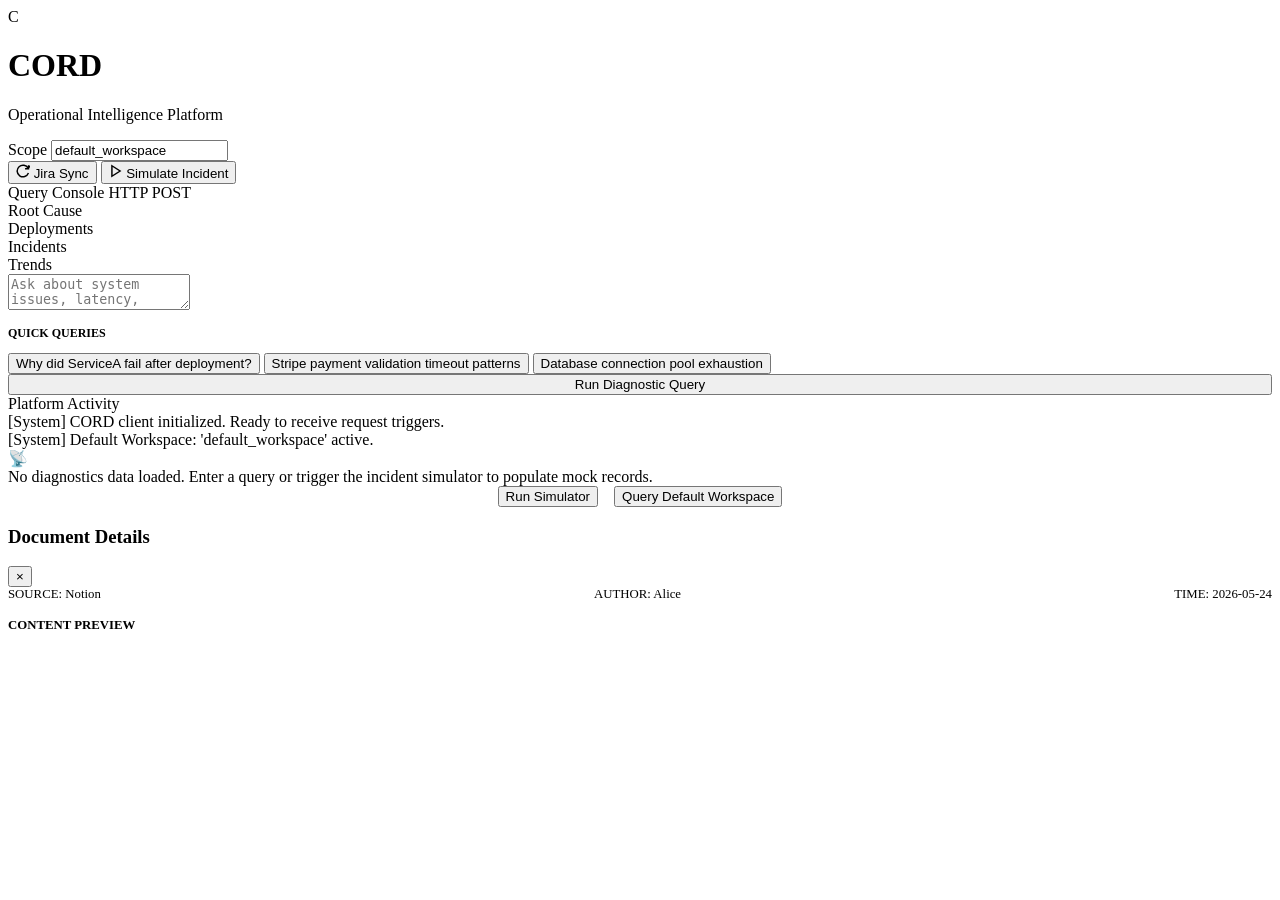
==== frontend/index.html @ 5589d5d8 "Added frontend and other dependencies" ====
<!DOCTYPE html>
<html lang="en">
<head>
  <meta charset="UTF-8">
  <meta name="viewport" content="width=device-width, initial-scale=1.0">
  <title>CORD // Operational Intelligence Dashboard</title>
  <!-- Google Fonts: Outfit -->
  <link rel="preconnect" href="https://fonts.googleapis.com">
  <link rel="preconnect" href="https://fonts.gstatic.com" crossorigin>
  <link href="https://fonts.googleapis.com/css2?family=Outfit:wght@300;400;500;600;700;800&family=JetBrains+Mono:wght@400;500&display=swap" rel="stylesheet">
  
  <link rel="stylesheet" href="/static/style.css">
</head>
<body>
  <div class="ambient-glow-1"></div>
  <div class="ambient-glow-2"></div>

  <header>
    <div class="logo-container">
      <div class="logo-icon">C</div>
      <div class="logo-text">
        <h1>CORD</h1>
        <p>Operational Intelligence Platform</p>
      </div>
    </div>
    
    <div class="header-actions">
      <div class="workspace-picker">
        <label for="workspace-id">Scope</label>
        <input type="text" id="workspace-id" value="default_workspace" placeholder="workspace-id" title="Set scope key for queries & ingestions">
      </div>
      
      <button id="btn-jira-sync" class="btn btn-secondary" title="Simulate synchronizing production tickets from Jira Integration Connector">
        <svg width="14" height="14" viewBox="0 0 24 24" fill="none" stroke="currentColor" stroke-width="2.5"><path d="M21.5 2v6h-6M21.34 15.57a10 10 0 1 1-.57-8.38l5.67-5.67"/></svg>
        Jira Sync
      </button>
      
      <button id="btn-demo-simulate" class="btn btn-accent" title="Trigger ingestion of Notion push, Slack alerts, and Jira issue chain to test live correlation scanners">
        <svg width="14" height="14" viewBox="0 0 24 24" fill="none" stroke="currentColor" stroke-width="2.5"><polygon points="5 3 19 12 5 21 5 3"/></svg>
        Simulate Incident
      </button>
    </div>
  </header>

  <div class="app-container">
    <!-- Left Column: Controls -->
    <div class="console-column">
      <div class="glass-card">
        <div class="card-title">
          <span>Query Console</span>
          <span class="badge">HTTP POST</span>
        </div>
        
        <div class="endpoint-selector">
          <div class="endpoint-pill active" id="pill-root-causes" data-endpoint="/insights/root-causes">Root Cause</div>
          <div class="endpoint-pill" id="pill-deployments" data-endpoint="/insights/deployments">Deployments</div>
          <div class="endpoint-pill" id="pill-incidents" data-endpoint="/insights/incidents">Incidents</div>
          <div class="endpoint-pill" id="pill-trends" data-endpoint="/insights/trends">Trends</div>
        </div>

        <textarea id="query-input" class="query-textarea" placeholder="Ask about system issues, latency, errors..."></textarea>
        
        <div class="sample-queries">
          <p style="font-size: 0.75rem; color: var(--text-muted); font-weight: 700; text-transform: uppercase;">Quick Queries</p>
          <button class="sample-query-btn" data-query="Why did ServiceA fail after deployment?">Why did ServiceA fail after deployment?</button>
          <button class="sample-query-btn" data-query="Identify stripe payment webhook validation timeout patterns.">Stripe payment validation timeout patterns</button>
          <button class="sample-query-btn" data-query="Explain database connection pool exhaustion triggers.">Database connection pool exhaustion</button>
        </div>

        <button id="btn-submit-query" class="btn btn-primary" style="width: 100%;">
          Run Diagnostic Query
        </button>
      </div>

      <div class="glass-card" style="flex-grow: 1;">
        <div class="card-title">
          <span>Platform Activity</span>
          <span class="pulse-indicator" id="activity-pulse"></span>
        </div>
        <div class="status-panel" id="status-console">
          <div class="status-log-line info">[System] CORD client initialized. Ready to receive request triggers.</div>
          <div class="status-log-line">[System] Default Workspace: 'default_workspace' active.</div>
        </div>
      </div>
    </div>

    <!-- Right Column: Results -->
    <div class="dashboard-main">
      <!-- 1. Insight Summary -->
      <div class="glass-card" id="insight-summary-card" style="display: none;">
        <div class="insight-header">
          <div class="insight-classification">
            <span class="type-badge" id="res-classification">root_cause_analysis</span>
            <span class="confidence-score">
              Confidence: <strong id="res-confidence-pct">0%</strong>
              <span class="confidence-bar"><span class="confidence-fill" id="res-confidence-fill"></span></span>
            </span>
          </div>
          <div style="font-size: 0.75rem; color: var(--text-muted);" id="res-execution-time">
            Time: 0.00s
          </div>
        </div>

        <div class="insight-summary-text" id="res-summary">
          Waiting for query input...
        </div>

        <div class="insight-details">
          <div class="detail-item">
            <div class="detail-item-title">Trigger Reasoning Explanation</div>
            <div class="detail-item-content" id="res-confidence-explanation">
              No query executed yet.
            </div>
          </div>
        </div>
      </div>

      <!-- 2. Interactive Incident Timeline & SQLite Correlations Grid -->
      <div style="display: grid; grid-template-columns: 1fr 1fr; gap: 1.5rem;" id="timeline-correlations-section" style="display: none;">
        <!-- Timeline -->
        <div class="glass-card" id="timeline-card" style="display: none;">
          <div class="card-title">Derived Chronological Timeline</div>
          <div class="timeline-container" id="timeline-events-list">
            <!-- Event nodes will render here -->
          </div>
        </div>

        <!-- Relational DB Correlations -->
        <div class="glass-card" id="correlations-card" style="display: none;">
          <div class="card-title">Cross-Source Relational Tracing (SQLite)</div>
          <div class="correlations-list" id="correlations-links-list">
            <!-- Correlation links will render here -->
          </div>
        </div>
      </div>

      <!-- 3. Semantic Evidence Documents -->
      <div class="glass-card" id="evidence-section" style="display: none;">
        <div class="card-title">Ingested Supporting Evidence (Semantic Vector Chunks)</div>
        <div class="evidence-grid" id="evidence-chunks-list">
          <!-- Evidence cards will render here -->
        </div>
      </div>

      <!-- Default Empty State -->
      <div class="glass-card empty-state" id="panel-empty-state">
        <div class="empty-state-icon">📡</div>
        <div class="empty-state-text">No diagnostics data loaded. Enter a query or trigger the incident simulator to populate mock records.</div>
        <div style="display: flex; gap: 1rem; justify-content: center;">
          <button class="btn btn-secondary" onclick="document.getElementById('btn-demo-simulate').click()">Run Simulator</button>
          <button class="btn btn-primary" onclick="runDefaultQuery()">Query Default Workspace</button>
        </div>
      </div>
    </div>
  </div>

  <!-- Evidence Document Lightbox Modal -->
  <div class="modal-overlay" id="evidence-modal">
    <div class="modal-card">
      <div class="modal-header">
        <h3 id="modal-doc-title">Document Details</h3>
        <button class="close-btn" id="modal-close-btn">&times;</button>
      </div>
      <div class="modal-body">
        <div style="display: flex; justify-content: space-between; font-size: 0.8rem; color: var(--text-secondary); margin-bottom: 1rem;">
          <span id="modal-doc-source">SOURCE: Notion</span>
          <span id="modal-doc-author">AUTHOR: Alice</span>
          <span id="modal-doc-time">TIME: 2026-05-24</span>
        </div>
        <div style="font-weight: 700; font-size: 0.8rem; text-transform: uppercase; color: var(--text-muted); margin-bottom: 0.4rem;">Content Preview</div>
        <pre id="modal-doc-content"></pre>
      </div>
    </div>
  </div>

  <script src="/static/app.js"></script>
</body>
</html>
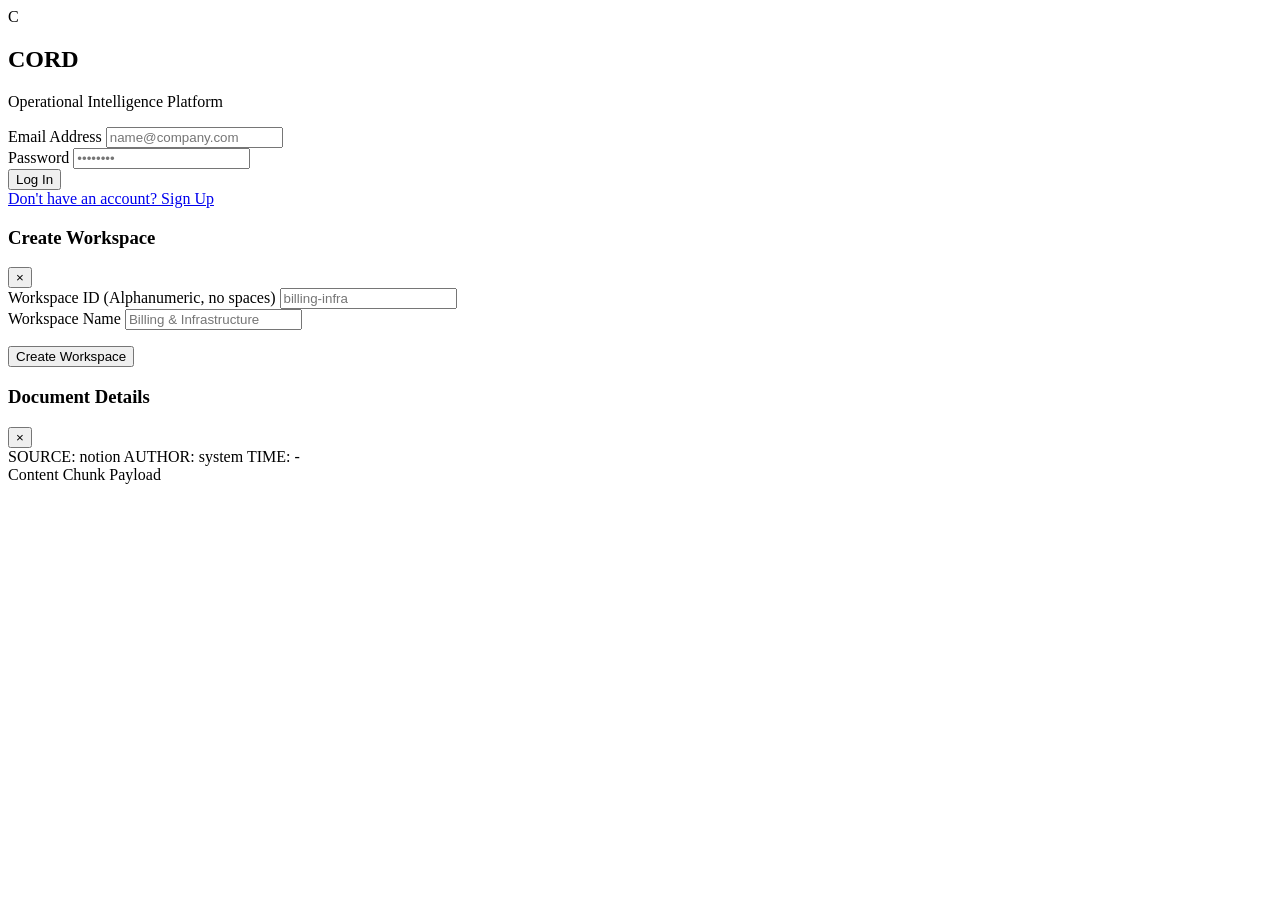
==== commit 1b0cb760: "Several updates regarding tests, infra and logic" ====
--- a/frontend/index.html
+++ b/frontend/index.html
@@ -4,7 +4,7 @@
   <meta charset="UTF-8">
   <meta name="viewport" content="width=device-width, initial-scale=1.0">
   <title>CORD // Operational Intelligence Dashboard</title>
-  <!-- Google Fonts: Outfit -->
+  
   <link rel="preconnect" href="https://fonts.googleapis.com">
   <link rel="preconnect" href="https://fonts.gstatic.com" crossorigin>
   <link href="https://fonts.googleapis.com/css2?family=Outfit:wght@300;400;500;600;700;800&family=JetBrains+Mono:wght@400;500&display=swap" rel="stylesheet">
@@ -12,163 +12,396 @@
   <link rel="stylesheet" href="/static/style.css">
 </head>
 <body>
-  <div class="ambient-glow-1"></div>
-  <div class="ambient-glow-2"></div>
-
-  <header>
-    <div class="logo-container">
-      <div class="logo-icon">C</div>
-      <div class="logo-text">
-        <h1>CORD</h1>
+
+  <!-- Auth Screen (overlay when logged out) -->
+  <div id="auth-screen" class="auth-container">
+    <div class="auth-card">
+      <div class="auth-header">
+        <span class="auth-logo">C</span>
+        <h2>CORD</h2>
         <p>Operational Intelligence Platform</p>
       </div>
-    </div>
-    
-    <div class="header-actions">
-      <div class="workspace-picker">
-        <label for="workspace-id">Scope</label>
-        <input type="text" id="workspace-id" value="default_workspace" placeholder="workspace-id" title="Set scope key for queries & ingestions">
-      </div>
       
-      <button id="btn-jira-sync" class="btn btn-secondary" title="Simulate synchronizing production tickets from Jira Integration Connector">
-        <svg width="14" height="14" viewBox="0 0 24 24" fill="none" stroke="currentColor" stroke-width="2.5"><path d="M21.5 2v6h-6M21.34 15.57a10 10 0 1 1-.57-8.38l5.67-5.67"/></svg>
-        Jira Sync
-      </button>
-      
-      <button id="btn-demo-simulate" class="btn btn-accent" title="Trigger ingestion of Notion push, Slack alerts, and Jira issue chain to test live correlation scanners">
-        <svg width="14" height="14" viewBox="0 0 24 24" fill="none" stroke="currentColor" stroke-width="2.5"><polygon points="5 3 19 12 5 21 5 3"/></svg>
-        Simulate Incident
-      </button>
-    </div>
-  </header>
-
-  <div class="app-container">
-    <!-- Left Column: Controls -->
-    <div class="console-column">
-      <div class="glass-card">
-        <div class="card-title">
-          <span>Query Console</span>
-          <span class="badge">HTTP POST</span>
+      <div class="auth-message" id="auth-error-msg" style="display: none;"></div>
+
+      <form id="auth-form" onsubmit="handleAuthSubmit(event)">
+        <div class="form-group">
+          <label for="auth-email">Email Address</label>
+          <input type="email" id="auth-email" required placeholder="name@company.com">
         </div>
         
-        <div class="endpoint-selector">
-          <div class="endpoint-pill active" id="pill-root-causes" data-endpoint="/insights/root-causes">Root Cause</div>
-          <div class="endpoint-pill" id="pill-deployments" data-endpoint="/insights/deployments">Deployments</div>
-          <div class="endpoint-pill" id="pill-incidents" data-endpoint="/insights/incidents">Incidents</div>
-          <div class="endpoint-pill" id="pill-trends" data-endpoint="/insights/trends">Trends</div>
-        </div>
-
-        <textarea id="query-input" class="query-textarea" placeholder="Ask about system issues, latency, errors..."></textarea>
-        
-        <div class="sample-queries">
-          <p style="font-size: 0.75rem; color: var(--text-muted); font-weight: 700; text-transform: uppercase;">Quick Queries</p>
-          <button class="sample-query-btn" data-query="Why did ServiceA fail after deployment?">Why did ServiceA fail after deployment?</button>
-          <button class="sample-query-btn" data-query="Identify stripe payment webhook validation timeout patterns.">Stripe payment validation timeout patterns</button>
-          <button class="sample-query-btn" data-query="Explain database connection pool exhaustion triggers.">Database connection pool exhaustion</button>
-        </div>
-
-        <button id="btn-submit-query" class="btn btn-primary" style="width: 100%;">
-          Run Diagnostic Query
-        </button>
-      </div>
-
-      <div class="glass-card" style="flex-grow: 1;">
-        <div class="card-title">
-          <span>Platform Activity</span>
-          <span class="pulse-indicator" id="activity-pulse"></span>
-        </div>
-        <div class="status-panel" id="status-console">
-          <div class="status-log-line info">[System] CORD client initialized. Ready to receive request triggers.</div>
-          <div class="status-log-line">[System] Default Workspace: 'default_workspace' active.</div>
-        </div>
-      </div>
-    </div>
-
-    <!-- Right Column: Results -->
-    <div class="dashboard-main">
-      <!-- 1. Insight Summary -->
-      <div class="glass-card" id="insight-summary-card" style="display: none;">
-        <div class="insight-header">
-          <div class="insight-classification">
-            <span class="type-badge" id="res-classification">root_cause_analysis</span>
-            <span class="confidence-score">
-              Confidence: <strong id="res-confidence-pct">0%</strong>
-              <span class="confidence-bar"><span class="confidence-fill" id="res-confidence-fill"></span></span>
-            </span>
-          </div>
-          <div style="font-size: 0.75rem; color: var(--text-muted);" id="res-execution-time">
-            Time: 0.00s
-          </div>
-        </div>
-
-        <div class="insight-summary-text" id="res-summary">
-          Waiting for query input...
-        </div>
-
-        <div class="insight-details">
-          <div class="detail-item">
-            <div class="detail-item-title">Trigger Reasoning Explanation</div>
-            <div class="detail-item-content" id="res-confidence-explanation">
-              No query executed yet.
-            </div>
-          </div>
-        </div>
-      </div>
-
-      <!-- 2. Interactive Incident Timeline & SQLite Correlations Grid -->
-      <div style="display: grid; grid-template-columns: 1fr 1fr; gap: 1.5rem;" id="timeline-correlations-section" style="display: none;">
-        <!-- Timeline -->
-        <div class="glass-card" id="timeline-card" style="display: none;">
-          <div class="card-title">Derived Chronological Timeline</div>
-          <div class="timeline-container" id="timeline-events-list">
-            <!-- Event nodes will render here -->
-          </div>
-        </div>
-
-        <!-- Relational DB Correlations -->
-        <div class="glass-card" id="correlations-card" style="display: none;">
-          <div class="card-title">Cross-Source Relational Tracing (SQLite)</div>
-          <div class="correlations-list" id="correlations-links-list">
-            <!-- Correlation links will render here -->
-          </div>
-        </div>
-      </div>
-
-      <!-- 3. Semantic Evidence Documents -->
-      <div class="glass-card" id="evidence-section" style="display: none;">
-        <div class="card-title">Ingested Supporting Evidence (Semantic Vector Chunks)</div>
-        <div class="evidence-grid" id="evidence-chunks-list">
-          <!-- Evidence cards will render here -->
-        </div>
-      </div>
-
-      <!-- Default Empty State -->
-      <div class="glass-card empty-state" id="panel-empty-state">
-        <div class="empty-state-icon">📡</div>
-        <div class="empty-state-text">No diagnostics data loaded. Enter a query or trigger the incident simulator to populate mock records.</div>
-        <div style="display: flex; gap: 1rem; justify-content: center;">
-          <button class="btn btn-secondary" onclick="document.getElementById('btn-demo-simulate').click()">Run Simulator</button>
-          <button class="btn btn-primary" onclick="runDefaultQuery()">Query Default Workspace</button>
-        </div>
+        <div class="form-group">
+          <label for="auth-password">Password</label>
+          <input type="password" id="auth-password" required placeholder="••••••••">
+        </div>
+
+        <button type="submit" id="auth-submit-btn" class="btn btn-primary btn-block">Log In</button>
+      </form>
+
+      <div class="auth-footer">
+        <a href="#" id="auth-toggle-link" onclick="toggleAuthMode(event)">Don't have an account? Sign Up</a>
       </div>
     </div>
   </div>
 
-  <!-- Evidence Document Lightbox Modal -->
+  <!-- Main Dashboard View -->
+  <div id="main-dashboard" class="dashboard-root" style="display: none;">
+    <!-- Sidebar / Top Navigation Container -->
+    <header class="app-header">
+      <div class="header-logo-section">
+        <div class="header-logo-icon">C</div>
+        <div>
+          <h1>CORD</h1>
+          <p>Operational Intelligence</p>
+        </div>
+      </div>
+
+      <!-- Descriptive Pitch / What Cord Does -->
+      <div class="app-pitch">
+        CORD aggregates Slack, Notion, Jira, and GDrive to cluster issues, trace deployments, and identify escalation bottlenecks.
+      </div>
+
+      <div class="header-user-section">
+        <div class="workspace-selector-group">
+          <select id="workspace-select" onchange="switchWorkspace(this.value)">
+            <option value="default_workspace">Default Workspace</option>
+          </select>
+          <button onclick="openNewWorkspaceModal()" class="btn btn-icon" title="Create New Workspace">+</button>
+        </div>
+        
+        <span class="user-email-display" id="user-display-email">user@company.com</span>
+        <button onclick="handleLogout()" class="btn btn-outline btn-sm">Log Out</button>
+      </div>
+    </header>
+
+    <!-- Navigation Tabs -->
+    <nav class="navigation-tabs">
+      <div class="tab-item active" data-tab="tab-diagnostics">Diagnostics</div>
+      <div class="tab-item" data-tab="tab-recurring">Recurring Issues</div>
+      <div class="tab-item" data-tab="tab-deployments">Deployments</div>
+      <div class="tab-item" data-tab="tab-escalations">Escalations</div>
+      <div class="tab-item" data-tab="tab-timeline">Timeline</div>
+      <div class="tab-item" data-tab="tab-integrations">Connections</div>
+      <div class="tab-item" data-tab="tab-evaluation">Evaluation</div>
+    </nav>
+
+    <!-- Main Content Grid -->
+    <main class="dashboard-viewport">
+      
+      <!-- Tab 1: Diagnostics -->
+      <div id="tab-diagnostics" class="tab-content active">
+        <div class="diagnostics-grid">
+          <!-- Left Console -->
+          <div class="control-panel">
+            <div class="flat-card">
+              <h3 class="panel-title">Run Diagnostic Query</h3>
+              
+              <div class="endpoint-selector">
+                <label class="radio-pill">
+                  <input type="radio" name="endpoint" value="/insights/root-causes" checked>
+                  <span>Root Cause</span>
+                </label>
+                <label class="radio-pill">
+                  <input type="radio" name="endpoint" value="/insights/deployments">
+                  <span>Deployments</span>
+                </label>
+                <label class="radio-pill">
+                  <input type="radio" name="endpoint" value="/insights/incidents">
+                  <span>Incidents</span>
+                </label>
+                <label class="radio-pill">
+                  <input type="radio" name="endpoint" value="/insights/trends">
+                  <span>Trends</span>
+                </label>
+              </div>
+
+              <div class="form-group">
+                <textarea id="query-input" placeholder="Ask about database connection saturation, stripe validation timeouts, etc..."></textarea>
+              </div>
+
+              <div class="quick-links">
+                <span class="quick-links-title">Quick Queries</span>
+                <button class="quick-link-btn" onclick="populateQuery('Why did ServiceA fail after deployment?')">Post-Deployment Outage</button>
+                <button class="quick-link-btn" onclick="populateQuery('Identify stripe payment webhook validation timeout patterns.')">Stripe webhook timeouts</button>
+                <button class="quick-link-btn" onclick="populateQuery('Explain database connection pool exhaustion triggers.')">DB Pool Exhaustion</button>
+              </div>
+
+              <button id="btn-submit-query" onclick="executeDiagnosticQuery()" class="btn btn-primary btn-block">Run Analysis</button>
+            </div>
+
+            <!-- Activity Log -->
+            <div class="flat-card flex-grow">
+              <h3 class="panel-title">System Execution Logs</h3>
+              <div class="status-console" id="status-console">
+                <div class="log-line info">System: CORD client initialized. Ready to receive commands.</div>
+              </div>
+            </div>
+          </div>
+
+          <!-- Right Output Screen -->
+          <div class="output-panel">
+            <!-- Loading Indicator -->
+            <div id="diagnostics-loader" class="loader-view" style="display: none;">
+              <span class="spinner"></span>
+              <p>Analyzing system signals and evidence...</p>
+            </div>
+
+            <!-- Default Empty Screen -->
+            <div id="diagnostics-empty" class="empty-state">
+              <span class="empty-icon">📡</span>
+              <h3>No diagnostics loaded</h3>
+              <p>Enter a query or trigger the incident simulator to populate operational reports.</p>
+            </div>
+
+            <!-- Diagnostic Results Wrapper -->
+            <div id="diagnostics-results" style="display: none;">
+              <!-- 1. Synth Report -->
+              <div class="flat-card result-summary-card">
+                <div class="result-header">
+                  <div class="result-meta">
+                    <span class="badge" id="res-classification">root_cause_analysis</span>
+                    <span class="confidence-container">
+                      Confidence: <strong id="res-confidence-pct">0%</strong>
+                    </span>
+                  </div>
+                  <span id="res-execution-time" class="time-elapsed">0.00s</span>
+                </div>
+                <div class="summary-text" id="res-summary"></div>
+                <div class="summary-explanation" id="res-confidence-explanation"></div>
+              </div>
+
+              <!-- 2. Split events and correlations -->
+              <div class="results-split-grid">
+                <!-- Timeline events -->
+                <div class="flat-card">
+                  <h3 class="panel-title">Timeline Tracing</h3>
+                  <div class="timeline-trail" id="timeline-events-list"></div>
+                </div>
+
+                <!-- SQLite Correlations -->
+                <div class="flat-card">
+                  <h3 class="panel-title">Cross-Source Relational Links</h3>
+                  <div class="correlation-trail" id="correlations-links-list"></div>
+                </div>
+              </div>
+
+              <!-- 3. Chunk documents -->
+              <div class="flat-card">
+                <h3 class="panel-title">Supporting Documents (Qdrant Vector Chunks)</h3>
+                <div class="evidence-list" id="evidence-chunks-list"></div>
+              </div>
+            </div>
+          </div>
+        </div>
+      </div>
+
+      <!-- Tab 2: Recurring Issues -->
+      <div id="tab-recurring" class="tab-content">
+        <div class="flat-card">
+          <div class="content-header">
+            <h2>Recurring Operational Issues</h2>
+            <span class="badge" id="issues-count-badge">0 Active Clusters</span>
+          </div>
+          <p class="section-desc">Identifies events of high semantic similarity occurring repeatedly across workspaces.</p>
+          <div class="vertical-list" id="recurring-issues-container"></div>
+        </div>
+      </div>
+
+      <!-- Tab 3: Deployments -->
+      <div id="tab-deployments" class="tab-content">
+        <div class="flat-card">
+          <div class="content-header">
+            <h2>Deployment Instability Analysis</h2>
+            <span class="badge" id="deployments-count-badge">0 Analyzed</span>
+          </div>
+          <p class="section-desc">Correlates software deployment releases with subsequent latency regressions and errors.</p>
+          <div class="vertical-list" id="deployments-container"></div>
+        </div>
+      </div>
+
+      <!-- Tab 4: Escalations -->
+      <div id="tab-escalations" class="tab-content">
+        <div class="flat-card">
+          <div class="content-header">
+            <h2>Incident Escalation Pathways</h2>
+            <span class="badge" id="escalations-count-badge">0 Logs</span>
+          </div>
+          <p class="section-desc">Traces engineer handoffs, priority changes, and triage times during incident resolution.</p>
+          <div class="vertical-list" id="escalations-container"></div>
+        </div>
+      </div>
+
+      <!-- Tab 5: Timeline -->
+      <div id="tab-timeline" class="tab-content">
+        <div class="flat-card">
+          <div class="content-header">
+            <h2>Unified Chronological Timeline</h2>
+            <span class="badge" id="timeline-count-badge">0 Events</span>
+          </div>
+          <p class="section-desc">Consolidated view of Slack alerts, commits, Notion pages, and Jira updates.</p>
+          <div class="timeline-trail" id="pilot-timeline-container" style="margin-top: 1.5rem; padding-left: 1rem;"></div>
+        </div>
+      </div>
+
+
+
+      <!-- Tab 7: Connections -->
+      <div id="tab-integrations" class="tab-content">
+        <div class="integrations-layout">
+          <!-- Connectors list -->
+          <div class="connector-list-pane">
+            <div class="flat-card">
+              <h3 class="panel-title">Production Integrations</h3>
+              <p class="panel-desc">Configure access credentials to connect actual company systems.</p>
+              
+              <div class="connector-selection-list">
+                <div class="connector-item active" onclick="selectConnector('notion')" id="conn-item-notion">
+                  <div class="connector-details">
+                    <strong>Notion API Workspace</strong>
+                    <span class="status-indicator" id="status-notion">Not Configured</span>
+                  </div>
+                </div>
+                <div class="connector-item" onclick="selectConnector('slack')" id="conn-item-slack">
+                  <div class="connector-details">
+                    <strong>Slack Bot Crawler</strong>
+                    <span class="status-indicator" id="status-slack">Not Configured</span>
+                  </div>
+                </div>
+                <div class="connector-item" onclick="selectConnector('jira')" id="conn-item-jira">
+                  <div class="connector-details">
+                    <strong>Jira Issue Tracker</strong>
+                    <span class="status-indicator" id="status-jira">Not Configured</span>
+                  </div>
+                </div>
+                <div class="connector-item" onclick="selectConnector('gdrive')" id="conn-item-gdrive">
+                  <div class="connector-details">
+                    <strong>Google Drive Documents</strong>
+                    <span class="status-indicator" id="status-gdrive">Not Configured</span>
+                  </div>
+                </div>
+              </div>
+            </div>
+
+            <!-- Workspace Data Sync -->
+            <div class="flat-card" style="margin-top: 1.5rem;">
+              <h3 class="panel-title">Workspace Data Sync</h3>
+              <p class="panel-desc">Triggers aggregation, vectorization, and knowledge graph mapping for the active workspace.</p>
+              
+              <div class="sync-status-container" style="margin-top: 1rem;">
+                <button id="btn-workspace-sync" onclick="syncActiveWorkspace()" class="btn btn-primary btn-block">Sync Workspace Data</button>
+                
+                <div id="sync-loader-wrapper" class="sync-loader-wrapper" style="display: none; flex-direction: column; align-items: center; justify-content: center; margin-top: 1.5rem;">
+                  <div class="circular-progress-container">
+                    <svg class="circular-progress-svg" viewBox="0 0 100 100">
+                      <circle class="bg-ring" cx="50" cy="50" r="40"></circle>
+                      <circle class="progress-ring" id="sync-progress-bar" cx="50" cy="50" r="40"></circle>
+                    </svg>
+                    <div class="progress-value" id="sync-progress-pct">0%</div>
+                  </div>
+                  <div class="progress-phase" id="sync-progress-phase">Initiating...</div>
+                </div>
+              </div>
+            </div>
+          </div>
+
+          <!-- Configuration Form Panel -->
+          <div class="connector-form-pane">
+            <div class="flat-card" id="connector-config-card">
+              <h3 class="panel-title" id="connector-title">Configure Notion Connection</h3>
+              <p class="panel-desc" id="connector-desc">Input API keys to crawl database pages recursively.</p>
+              
+              <div id="connector-msg" class="auth-message" style="display: none; margin-bottom: 1.5rem;"></div>
+
+              <div id="form-connector-fields">
+                <!-- Fields are dynamically inserted by app.js depending on connector chosen -->
+              </div>
+
+              <div class="form-actions">
+                <button onclick="testActiveConnector()" class="btn btn-outline">Test Connection</button>
+                <button onclick="saveActiveConnector()" class="btn btn-primary">Save Settings</button>
+              </div>
+            </div>
+          </div>
+        </div>
+      </div>
+
+      <!-- Tab 8: Evaluation -->
+      <div id="tab-evaluation" class="tab-content">
+        <div class="flat-card">
+          <div class="content-header">
+            <h2>Pilot Evaluation & Trust Metrics</h2>
+            <span class="badge">Programmatic Benchmarks</span>
+          </div>
+          <p class="section-desc">Measures operational response precision, data coverage, and filters hallucinations.</p>
+          
+          <div class="evaluation-metrics-grid">
+            <div class="metric-block">
+              <div class="metric-value green" id="eval-precision">0.0%</div>
+              <div class="metric-label">Retrieval Precision</div>
+            </div>
+            <div class="metric-block">
+              <div class="metric-value green" id="eval-recall">0.0%</div>
+              <div class="metric-label">Retrieval Recall</div>
+            </div>
+            <div class="metric-block">
+              <div class="metric-value" id="eval-consistency">0.0%</div>
+              <div class="metric-label">Evidence Consistency</div>
+            </div>
+            <div class="metric-block">
+              <div class="metric-value" id="eval-hallucination">0.0%</div>
+              <div class="metric-label">Hallucination Rate</div>
+            </div>
+          </div>
+
+          <div class="flat-card log-display-subcard">
+            <h4 class="subcard-title">Evaluation Validation Tracing Log</h4>
+            <div class="status-console" id="eval-diagnostics-console" style="max-height: 200px;">
+              <div class="log-line info">System: Evaluation engine online. Ready to execute reports.</div>
+            </div>
+          </div>
+        </div>
+      </div>
+
+    </main>
+  </div>
+
+  <!-- Dialog Modal: Create Workspace -->
+  <div class="modal-overlay" id="new-workspace-modal">
+    <div class="modal-card">
+      <div class="modal-header">
+        <h3>Create Workspace</h3>
+        <button onclick="closeNewWorkspaceModal()" class="close-btn">&times;</button>
+      </div>
+      <div class="modal-body">
+        <div id="modal-ws-error" class="auth-message" style="display: none; margin-bottom: 1rem;"></div>
+        <div class="form-group">
+          <label for="new-ws-id">Workspace ID (Alphanumeric, no spaces)</label>
+          <input type="text" id="new-ws-id" placeholder="billing-infra">
+        </div>
+        <div class="form-group">
+          <label for="new-ws-name">Workspace Name</label>
+          <input type="text" id="new-ws-name" placeholder="Billing & Infrastructure">
+        </div>
+        <button onclick="submitNewWorkspace()" class="btn btn-primary btn-block" style="margin-top: 1rem;">Create Workspace</button>
+      </div>
+    </div>
+  </div>
+
+  <!-- Dialog Modal: View Evidence Chunks -->
   <div class="modal-overlay" id="evidence-modal">
     <div class="modal-card">
       <div class="modal-header">
         <h3 id="modal-doc-title">Document Details</h3>
-        <button class="close-btn" id="modal-close-btn">&times;</button>
+        <button class="close-btn" onclick="document.getElementById('evidence-modal').style.display='none'">&times;</button>
       </div>
       <div class="modal-body">
-        <div style="display: flex; justify-content: space-between; font-size: 0.8rem; color: var(--text-secondary); margin-bottom: 1rem;">
-          <span id="modal-doc-source">SOURCE: Notion</span>
-          <span id="modal-doc-author">AUTHOR: Alice</span>
-          <span id="modal-doc-time">TIME: 2026-05-24</span>
-        </div>
-        <div style="font-weight: 700; font-size: 0.8rem; text-transform: uppercase; color: var(--text-muted); margin-bottom: 0.4rem;">Content Preview</div>
-        <pre id="modal-doc-content"></pre>
+        <div class="modal-metadata">
+          <span id="modal-doc-source">SOURCE: notion</span>
+          <span id="modal-doc-author">AUTHOR: system</span>
+          <span id="modal-doc-time">TIME: -</span>
+        </div>
+        <div class="modal-preview-title">Content Chunk Payload</div>
+        <pre class="modal-pre-content" id="modal-doc-content"></pre>
       </div>
     </div>
   </div>
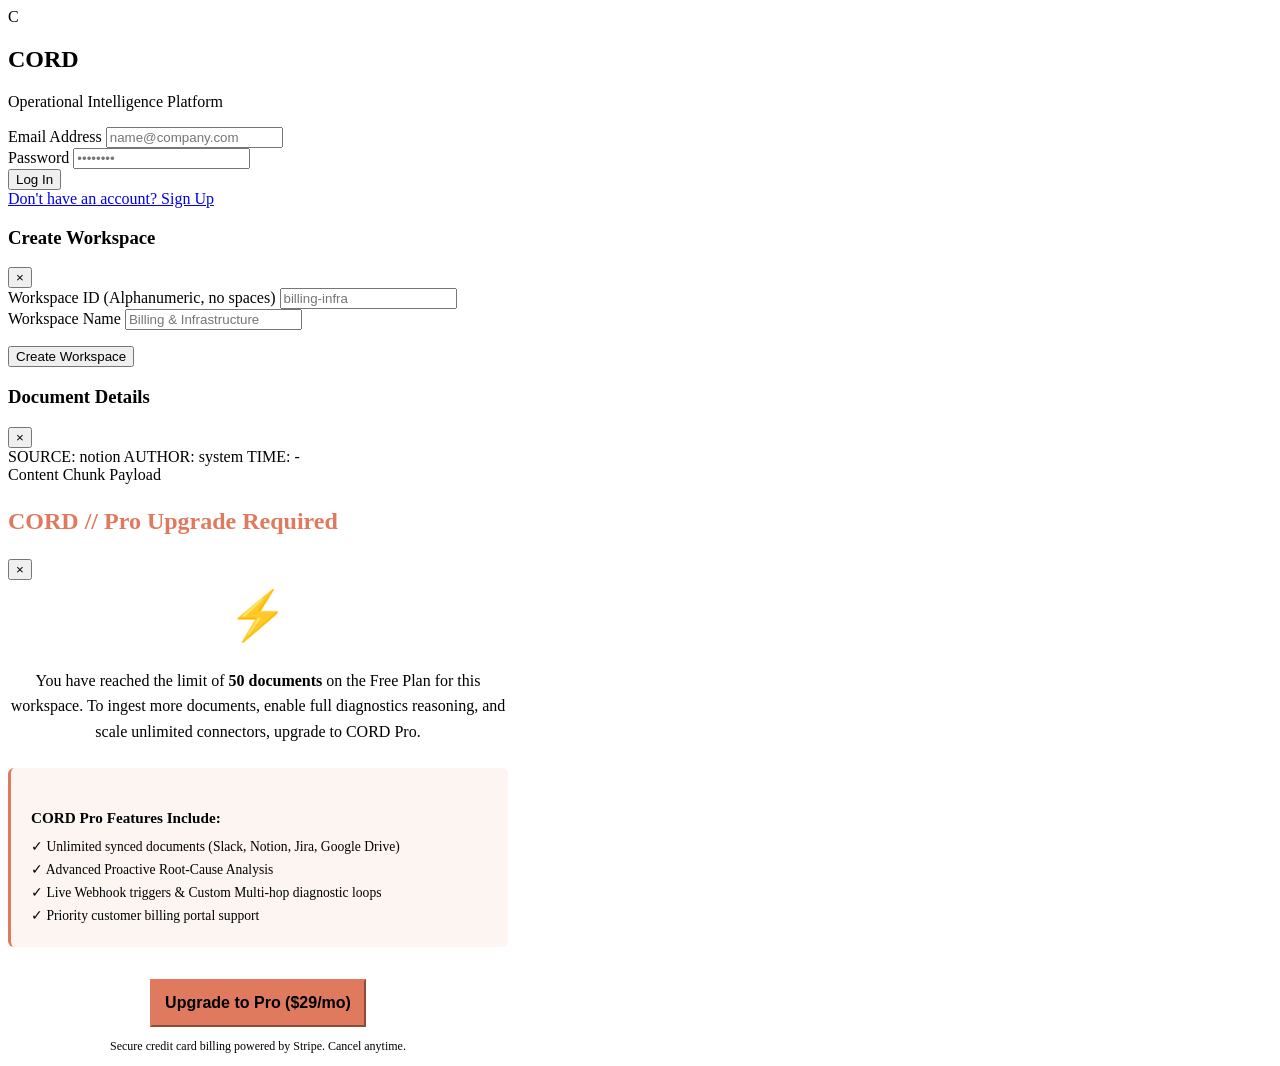
==== commit 1633a553: "Added landing and payments support for tiers" ====
--- a/frontend/index.html
+++ b/frontend/index.html
@@ -9,7 +9,7 @@
   <link rel="preconnect" href="https://fonts.gstatic.com" crossorigin>
   <link href="https://fonts.googleapis.com/css2?family=Outfit:wght@300;400;500;600;700;800&family=JetBrains+Mono:wght@400;500&display=swap" rel="stylesheet">
   
-  <link rel="stylesheet" href="/static/style.css">
+  <link rel="stylesheet" href="/static/style.css?v=2.0">
 </head>
 <body>
 
@@ -67,6 +67,7 @@
             <option value="default_workspace">Default Workspace</option>
           </select>
           <button onclick="openNewWorkspaceModal()" class="btn btn-icon" title="Create New Workspace">+</button>
+          <span id="workspace-plan-badge" class="plan-badge free" onclick="handleBillingPortal()" title="Manage subscription">Free</span>
         </div>
         
         <span class="user-email-display" id="user-display-email">user@company.com</span>
@@ -80,6 +81,7 @@
       <div class="tab-item" data-tab="tab-recurring">Recurring Issues</div>
       <div class="tab-item" data-tab="tab-deployments">Deployments</div>
       <div class="tab-item" data-tab="tab-escalations">Escalations</div>
+      <div class="tab-item" data-tab="tab-workflows">Workflows</div>
       <div class="tab-item" data-tab="tab-timeline">Timeline</div>
       <div class="tab-item" data-tab="tab-integrations">Connections</div>
       <div class="tab-item" data-tab="tab-evaluation">Evaluation</div>
@@ -155,40 +157,66 @@
 
             <!-- Diagnostic Results Wrapper -->
             <div id="diagnostics-results" style="display: none;">
-              <!-- 1. Synth Report -->
-              <div class="flat-card result-summary-card">
-                <div class="result-header">
-                  <div class="result-meta">
-                    <span class="badge" id="res-classification">root_cause_analysis</span>
-                    <span class="confidence-container">
-                      Confidence: <strong id="res-confidence-pct">0%</strong>
-                    </span>
-                  </div>
-                  <span id="res-execution-time" class="time-elapsed">0.00s</span>
-                </div>
-                <div class="summary-text" id="res-summary"></div>
-                <div class="summary-explanation" id="res-confidence-explanation"></div>
-              </div>
-
-              <!-- 2. Split events and correlations -->
-              <div class="results-split-grid">
-                <!-- Timeline events -->
-                <div class="flat-card">
-                  <h3 class="panel-title">Timeline Tracing</h3>
-                  <div class="timeline-trail" id="timeline-events-list"></div>
-                </div>
-
-                <!-- SQLite Correlations -->
-                <div class="flat-card">
-                  <h3 class="panel-title">Cross-Source Relational Links</h3>
-                  <div class="correlation-trail" id="correlations-links-list"></div>
-                </div>
-              </div>
-
-              <!-- 3. Chunk documents -->
-              <div class="flat-card">
-                <h3 class="panel-title">Supporting Documents (Qdrant Vector Chunks)</h3>
-                <div class="evidence-list" id="evidence-chunks-list"></div>
+              <div class="diagnostics-dashboard-grid">
+                <!-- Left Column: Report Summary and Evidence Trails -->
+                <div class="diagnostics-main-col">
+                  <!-- 1. Synth Report -->
+                  <div class="flat-card result-summary-card">
+                    <div class="result-header">
+                      <div class="result-meta">
+                        <span class="badge" id="res-classification">root_cause_analysis</span>
+                        <span class="confidence-container">
+                          Confidence: <strong id="res-confidence-pct">0%</strong>
+                        </span>
+                      </div>
+                      <span id="res-execution-time" class="time-elapsed">0.00s</span>
+                    </div>
+                    <div class="summary-text" id="res-summary"></div>
+                    <div class="summary-explanation" id="res-confidence-explanation"></div>
+                  </div>
+
+                  <!-- 2. Split events and correlations -->
+                  <div class="results-split-grid">
+                    <!-- Timeline events -->
+                    <div class="flat-card">
+                      <h3 class="panel-title">Timeline Tracing</h3>
+                      <div class="timeline-trail" id="timeline-events-list"></div>
+                    </div>
+
+                    <!-- SQLite Correlations -->
+                    <div class="flat-card">
+                      <h3 class="panel-title">Cross-Source Relational Links</h3>
+                      <div class="correlation-trail" id="correlations-links-list"></div>
+                    </div>
+                  </div>
+
+                  <!-- 3. Chunk documents -->
+                  <div class="flat-card" style="margin-bottom: 0;">
+                    <h3 class="panel-title">Supporting Documents (Qdrant Vector Chunks)</h3>
+                    <div class="evidence-list" id="evidence-chunks-list"></div>
+                  </div>
+                </div>
+
+                <!-- Right Column: Interactive Follow-up Chat -->
+                <div class="diagnostics-chat-col">
+                  <div class="flat-card diagnostics-chat-card" style="margin-top: 0; margin-bottom: 0;">
+                    <h3 class="panel-title">Interactive Follow-up Chat</h3>
+                    <p class="panel-desc">Ask follow-up questions over historical timeline data and supporting documentation.</p>
+                    
+                    <div class="chat-conversation-container" id="diagnostics-chat-history">
+                      <div class="chat-message assistant">
+                        <div class="chat-message-bubble">
+                          Hello! I am your CORD Diagnostics Assistant. Ask me any follow-up questions about the system state or retrieved evidence above.
+                        </div>
+                      </div>
+                    </div>
+                    
+                    <div class="chat-input-row">
+                      <input type="text" id="diagnostics-chat-input" placeholder="e.g., Who approved the release? What database configs changed?" onkeydown="handleChatInputKey(event)">
+                      <button id="btn-submit-chat" onclick="sendChatDiagnosticsMessage()" class="btn btn-primary">Send</button>
+                    </div>
+                  </div>
+                </div>
               </div>
             </div>
           </div>
@@ -302,6 +330,16 @@
                 </div>
               </div>
             </div>
+
+            <!-- Demo Environment Seeder -->
+            <div class="flat-card" style="margin-top: 1.5rem;">
+              <h3 class="panel-title">Demo Environment Seeder</h3>
+              <p class="panel-desc">Seed the database with a high-fidelity mock Notion workspace, Jira project, and Slack threads to demonstrate capabilities to customers.</p>
+              
+              <div style="margin-top: 1rem;">
+                <button id="btn-seed-demo" onclick="seedDemoWorkspace()" class="btn btn-secondary btn-block" style="background-color: var(--accent-cyan); color: var(--bg-primary); border: none; font-weight: 600;">Seed Demo Project</button>
+              </div>
+            </div>
           </div>
 
           <!-- Configuration Form Panel -->
@@ -322,6 +360,152 @@
               </div>
             </div>
           </div>
+        </div>
+      </div>
+
+      <!-- Tab: Workflows -->
+      <div id="tab-workflows" class="tab-content">
+        <div class="workflows-dashboard-grid">
+          
+          <!-- Left: Workflows List -->
+          <div class="workflows-list-panel">
+            <div class="flat-card">
+              <div class="content-header">
+                <h2>Operational Workflows</h2>
+                <div class="workflow-header-actions">
+                  <span class="badge" id="workflows-count-badge">0 Active</span>
+                </div>
+              </div>
+              <p class="section-desc">Track and coordinate supervised incident triage response and customer escalation workflows.</p>
+              
+              <!-- Filter Pill bar -->
+              <div class="filter-bar" style="margin-bottom: 1.5rem; display: flex; gap: 0.5rem; flex-wrap: wrap;">
+                <button id="wf-filter-all" class="btn btn-sm btn-outline active-filter-pill" onclick="filterWorkflows('all')">All</button>
+                <button id="wf-filter-pending_review" class="btn btn-sm btn-outline" onclick="filterWorkflows('pending_review')">Pending Review</button>
+                <button id="wf-filter-in_progress" class="btn btn-sm btn-outline" onclick="filterWorkflows('in_progress')">In Progress</button>
+                <button id="wf-filter-escalated" class="btn btn-sm btn-outline" onclick="filterWorkflows('escalated')">Escalated</button>
+                <button id="wf-filter-completed" class="btn btn-sm btn-outline" onclick="filterWorkflows('completed')">Completed</button>
+              </div>
+
+              <!-- Workflows List Container -->
+              <div id="workflows-container" class="workflows-scroll-container">
+                <!-- Dynamically loaded workflows -->
+              </div>
+            </div>
+          </div>
+
+          <!-- Right: Workflow Actions & Live Asset Linker -->
+          <div class="workflow-details-panel">
+            <!-- Active Workflow View -->
+            <div id="active-workflow-view" class="flat-card" style="display: none;">
+              <h3 class="panel-title" id="active-wf-title">Workflow Title</h3>
+              <p class="panel-desc" id="active-wf-type-status">Type: incident_response | State: pending_review</p>
+              
+              <div class="workflow-meta-box" style="background: rgba(255, 255, 255, 0.03); padding: 1rem; border-radius: 6px; margin-bottom: 1.5rem;">
+                <div style="margin-bottom: 0.5rem;"><strong>Assigned:</strong> <span id="active-wf-assignees">-</span></div>
+                <div style="margin-bottom: 0.5rem;"><strong>Priority:</strong> <span id="active-wf-priority">-</span></div>
+                <div style="margin-bottom: 0.5rem;"><strong>Created:</strong> <span id="active-wf-created">-</span></div>
+              </div>
+
+              <!-- Recommendations Section -->
+              <div style="margin-bottom: 1.5rem;">
+                <h4 style="font-size: 0.85rem; text-transform: uppercase; color: var(--text-muted); font-weight: 700; margin-bottom: 0.5rem;">Recommendations & Remediations</h4>
+                <ul id="active-wf-recommendations" style="padding-left: 1.2rem; line-height: 1.5; font-size: 0.9rem;">
+                  <!-- Dynamically populated -->
+                </ul>
+              </div>
+
+              <!-- Transition Log Timeline -->
+              <div style="margin-bottom: 1.5rem;">
+                <h4 style="font-size: 0.85rem; text-transform: uppercase; color: var(--text-muted); font-weight: 700; margin-bottom: 0.5rem;">State Transition Trail</h4>
+                <div class="timeline-trail" id="active-wf-trail" style="max-height: 150px; overflow-y: auto; padding-left: 0.5rem; border-left: 2px solid var(--border-color); margin-bottom: 0.5rem;">
+                  <!-- Dynamic trails -->
+                </div>
+              </div>
+
+              <!-- Linked Assets (Events and Insights) -->
+              <div style="margin-bottom: 1.5rem;">
+                <h4 style="font-size: 0.85rem; text-transform: uppercase; color: var(--text-muted); font-weight: 700; margin-bottom: 0.5rem;">Linked Assets</h4>
+                <div id="active-wf-assets" style="display: flex; flex-direction: column; gap: 0.5rem;">
+                  <!-- Dynamic asset links -->
+                </div>
+              </div>
+
+              <!-- Transition Controls Form -->
+              <div class="transition-controls-box" style="border-top: 1px solid var(--border-color); padding-top: 1.5rem; margin-top: 1.5rem;">
+                <h4 style="font-size: 0.85rem; text-transform: uppercase; color: var(--text-muted); font-weight: 700; margin-bottom: 0.75rem;">Transition Workflow State</h4>
+                <div class="form-group" style="margin-bottom: 1rem;">
+                  <label for="transition-notes">Action/Approver Notes</label>
+                  <textarea id="transition-notes" rows="2" style="width: 100%; border-radius: 4px; padding: 0.5rem; background: var(--bg-card); border: 1px solid var(--border-color); color: var(--text-primary);" placeholder="Provide reasoning or approval notes..."></textarea>
+                </div>
+                <div style="display: flex; gap: 0.5rem; flex-wrap: wrap;">
+                  <button class="btn btn-outline" id="btn-wf-approve" onclick="transitionActiveWorkflow('in_progress')">Approve / Start</button>
+                  <button class="btn btn-outline btn-alert" id="btn-wf-escalate" onclick="transitionActiveWorkflow('escalated')" style="border-color: var(--accent-red); color: var(--accent-red);">Escalate</button>
+                  <button class="btn btn-primary" id="btn-wf-complete" onclick="transitionActiveWorkflow('completed')">Complete / Close</button>
+                </div>
+              </div>
+
+              <!-- Link Asset Tool -->
+              <div class="link-assets-tool" style="border-top: 1px solid var(--border-color); padding-top: 1.5rem; margin-top: 1.5rem;">
+                <h4 style="font-size: 0.85rem; text-transform: uppercase; color: var(--text-muted); font-weight: 700; margin-bottom: 0.75rem;">Link Workspace Assets</h4>
+                <p style="font-size: 0.8rem; color: var(--text-secondary); margin-bottom: 0.75rem;">Select from recent workspace events to link directly to this workflow context:</p>
+                <div style="display: flex; gap: 0.5rem; margin-bottom: 0.75rem;">
+                  <select id="linkable-events-select" style="flex-grow: 1; padding: 0.5rem; border-radius: 4px; background: var(--bg-card); border: 1px solid var(--border-color); color: var(--text-primary);">
+                    <!-- Recent events list -->
+                  </select>
+                  <button class="btn btn-outline btn-sm" onclick="linkAssetToActiveWorkflow()">Link Event</button>
+                </div>
+              </div>
+
+            </div>
+
+            <div id="no-active-workflow-view" class="flat-card" style="text-align: center; padding: 3rem 1.5rem; display: flex; flex-direction: column; align-items: center; justify-content: center;">
+              <div style="font-size: 2.5rem; color: var(--text-muted); margin-bottom: 1rem;">📋</div>
+              <h3>No Workflow Selected</h3>
+              <p style="color: var(--text-secondary); max-width: 320px; margin-top: 0.5rem;">Select an operational workflow from the left pane, or create a new one below to get started.</p>
+            </div>
+
+            <!-- Create Workflow Form Card -->
+            <div class="flat-card" style="margin-top: 1.5rem;">
+              <h3 class="panel-title">Initiate Custom Workflow</h3>
+              <p class="panel-desc">Launch a manual triage flow or deployment verification checklist.</p>
+              
+              <div class="form-group" style="margin-bottom: 1rem;">
+                <label for="create-wf-title">Workflow Title</label>
+                <input type="text" id="create-wf-title" style="width: 100%;" placeholder="e.g., Triage: Redis Connection Latency Regression">
+              </div>
+
+              <div style="display: flex; gap: 1rem; margin-bottom: 1rem;">
+                <div class="form-group" style="flex: 1;">
+                  <label for="create-wf-type">Workflow Type</label>
+                  <select id="create-wf-type" style="width: 100%; padding: 0.5rem; border-radius: 4px; background: var(--bg-card); border: 1px solid var(--border-color); color: var(--text-primary);">
+                    <option value="incident_response">Incident Response</option>
+                    <option value="customer_escalation">Customer Escalation</option>
+                    <option value="deployment_verification">Deployment Verification</option>
+                    <option value="workflow_coordination">Workflow Coordination</option>
+                  </select>
+                </div>
+
+                <div class="form-group" style="flex: 1;">
+                  <label for="create-wf-priority">Priority</label>
+                  <select id="create-wf-priority" style="width: 100%; padding: 0.5rem; border-radius: 4px; background: var(--bg-card); border: 1px solid var(--border-color); color: var(--text-primary);">
+                    <option value="low">Low</option>
+                    <option value="medium" selected>Medium</option>
+                    <option value="high">High</option>
+                    <option value="critical">Critical</option>
+                  </select>
+                </div>
+              </div>
+
+              <div class="form-group" style="margin-bottom: 1.5rem;">
+                <label for="create-wf-assignee">Assignee Team</label>
+                <input type="text" id="create-wf-assignee" style="width: 100%;" placeholder="e.g., DevOps On-Call Team">
+              </div>
+
+              <button class="btn btn-primary btn-block" onclick="submitCreateWorkflow()">Create Workflow</button>
+            </div>
+          </div>
+
         </div>
       </div>
 
@@ -406,6 +590,40 @@
     </div>
   </div>
 
-  <script src="/static/app.js"></script>
+  <!-- Dialog Modal: Upgrade to Pro -->
+  <div class="modal-overlay" id="upgrade-pro-modal">
+    <div class="modal-card" style="max-width: 500px;">
+      <div class="modal-header" style="border-bottom: none;">
+        <h3 style="font-family: Georgia, serif; font-size: 1.5rem; color: #e07a5f;">CORD // Pro Upgrade Required</h3>
+        <button onclick="closeUpgradeModal()" class="close-btn">&times;</button>
+      </div>
+      <div class="modal-body" style="padding-top: 0.5rem; text-align: center;">
+        <div style="font-size: 3rem; margin-bottom: 1.5rem; color: #e07a5f;">⚡</div>
+        <p style="font-size: 1rem; line-height: 1.6; margin-bottom: 1.5rem; color: var(--text-secondary);">
+          You have reached the limit of <strong>50 documents</strong> on the Free Plan for this workspace. 
+          To ingest more documents, enable full diagnostics reasoning, and scale unlimited connectors, upgrade to CORD Pro.
+        </p>
+        
+        <div style="background: rgba(224, 122, 95, 0.08); padding: 1.25rem; border-radius: 6px; text-align: left; margin-bottom: 2rem; border-left: 3px solid #e07a5f;">
+          <h4 style="font-weight: 700; margin-bottom: 0.5rem; font-size: 0.95rem; color: var(--text-primary);">CORD Pro Features Include:</h4>
+          <ul style="list-style: none; padding: 0; margin: 0; font-size: 0.85rem; line-height: 1.7; color: var(--text-secondary);">
+            <li>✓ Unlimited synced documents (Slack, Notion, Jira, Google Drive)</li>
+            <li>✓ Advanced Proactive Root-Cause Analysis</li>
+            <li>✓ Live Webhook triggers & Custom Multi-hop diagnostic loops</li>
+            <li>✓ Priority customer billing portal support</li>
+          </ul>
+        </div>
+        
+        <button id="checkout-upgrade-btn" onclick="triggerCheckout()" class="btn btn-primary btn-block" style="padding: 0.8rem; font-size: 1rem; font-weight: 700; background: #e07a5f; border-color: #e07a5f;">
+          Upgrade to Pro ($29/mo)
+        </button>
+        <p style="font-size: 0.75rem; color: var(--text-muted); margin-top: 0.75rem;">
+          Secure credit card billing powered by Stripe. Cancel anytime.
+        </p>
+      </div>
+    </div>
+  </div>
+
+  <script src="/static/app.js?v=2.0"></script>
 </body>
 </html>
